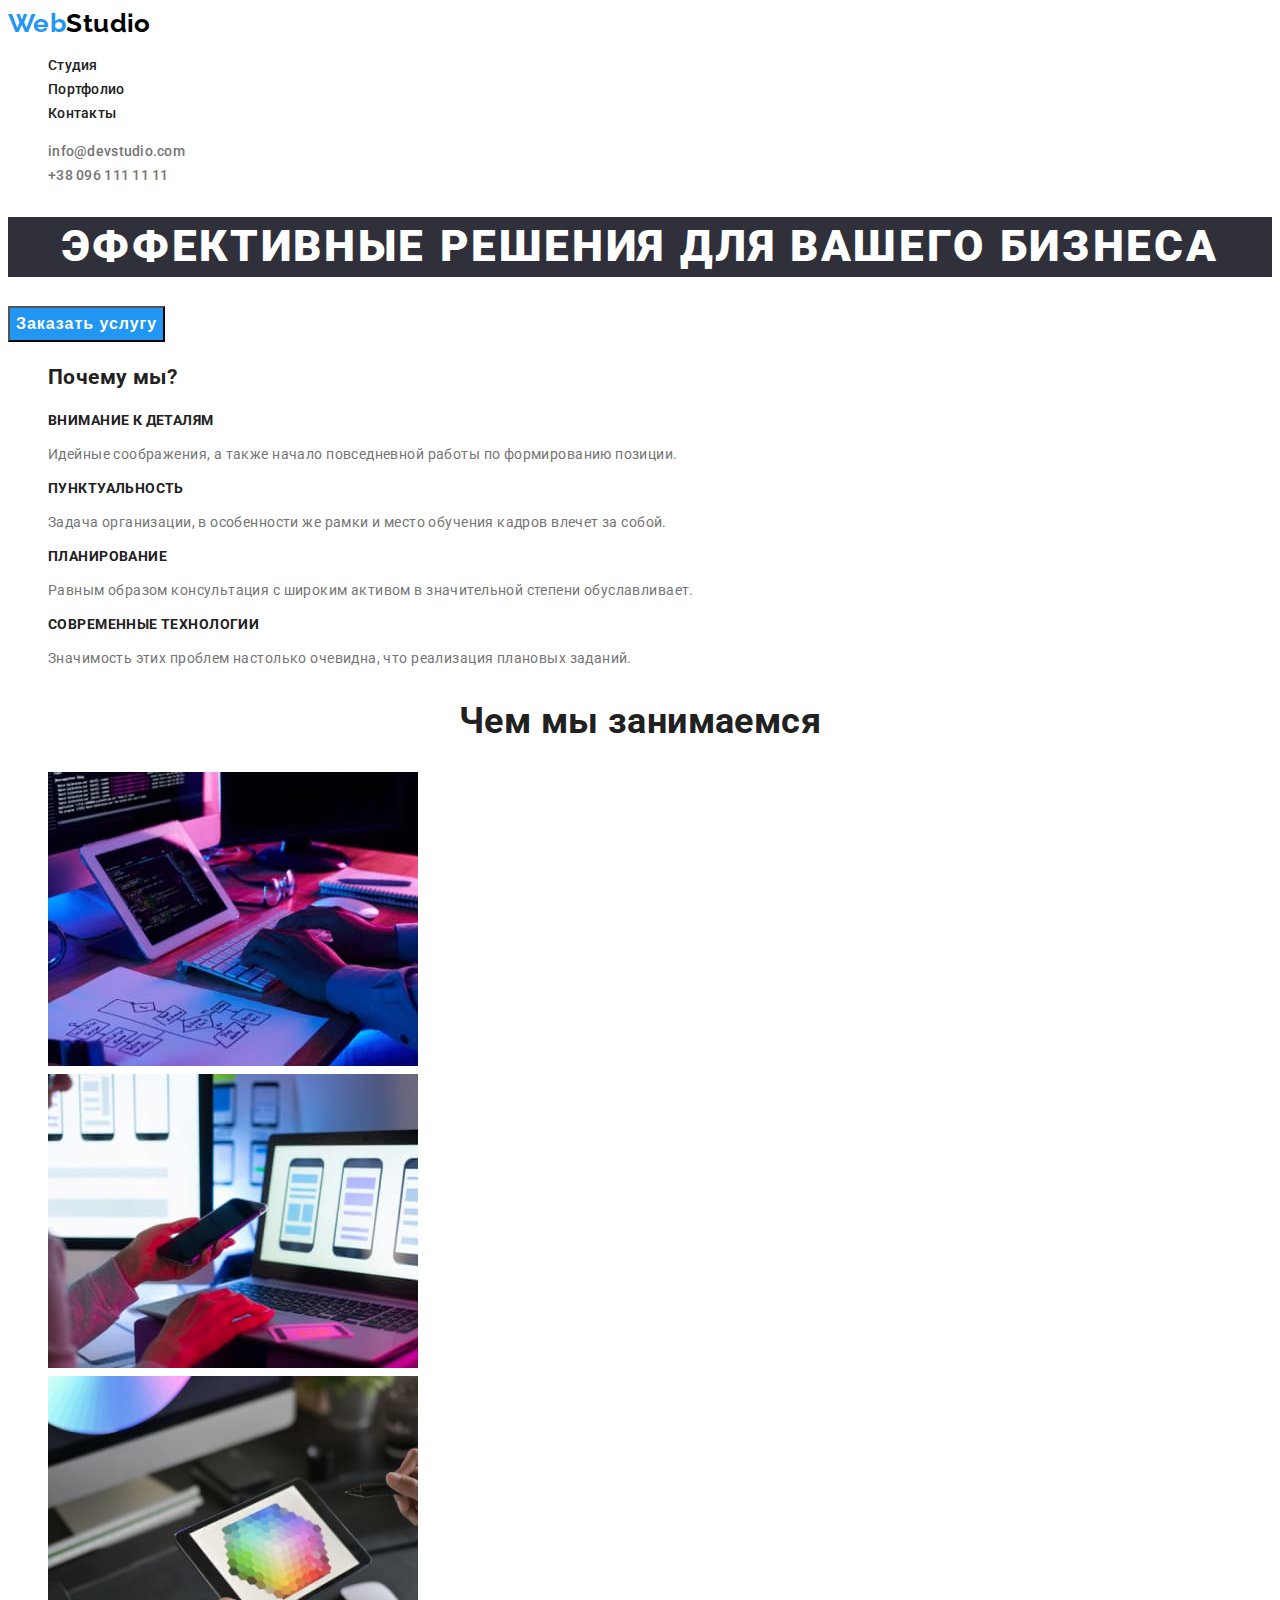
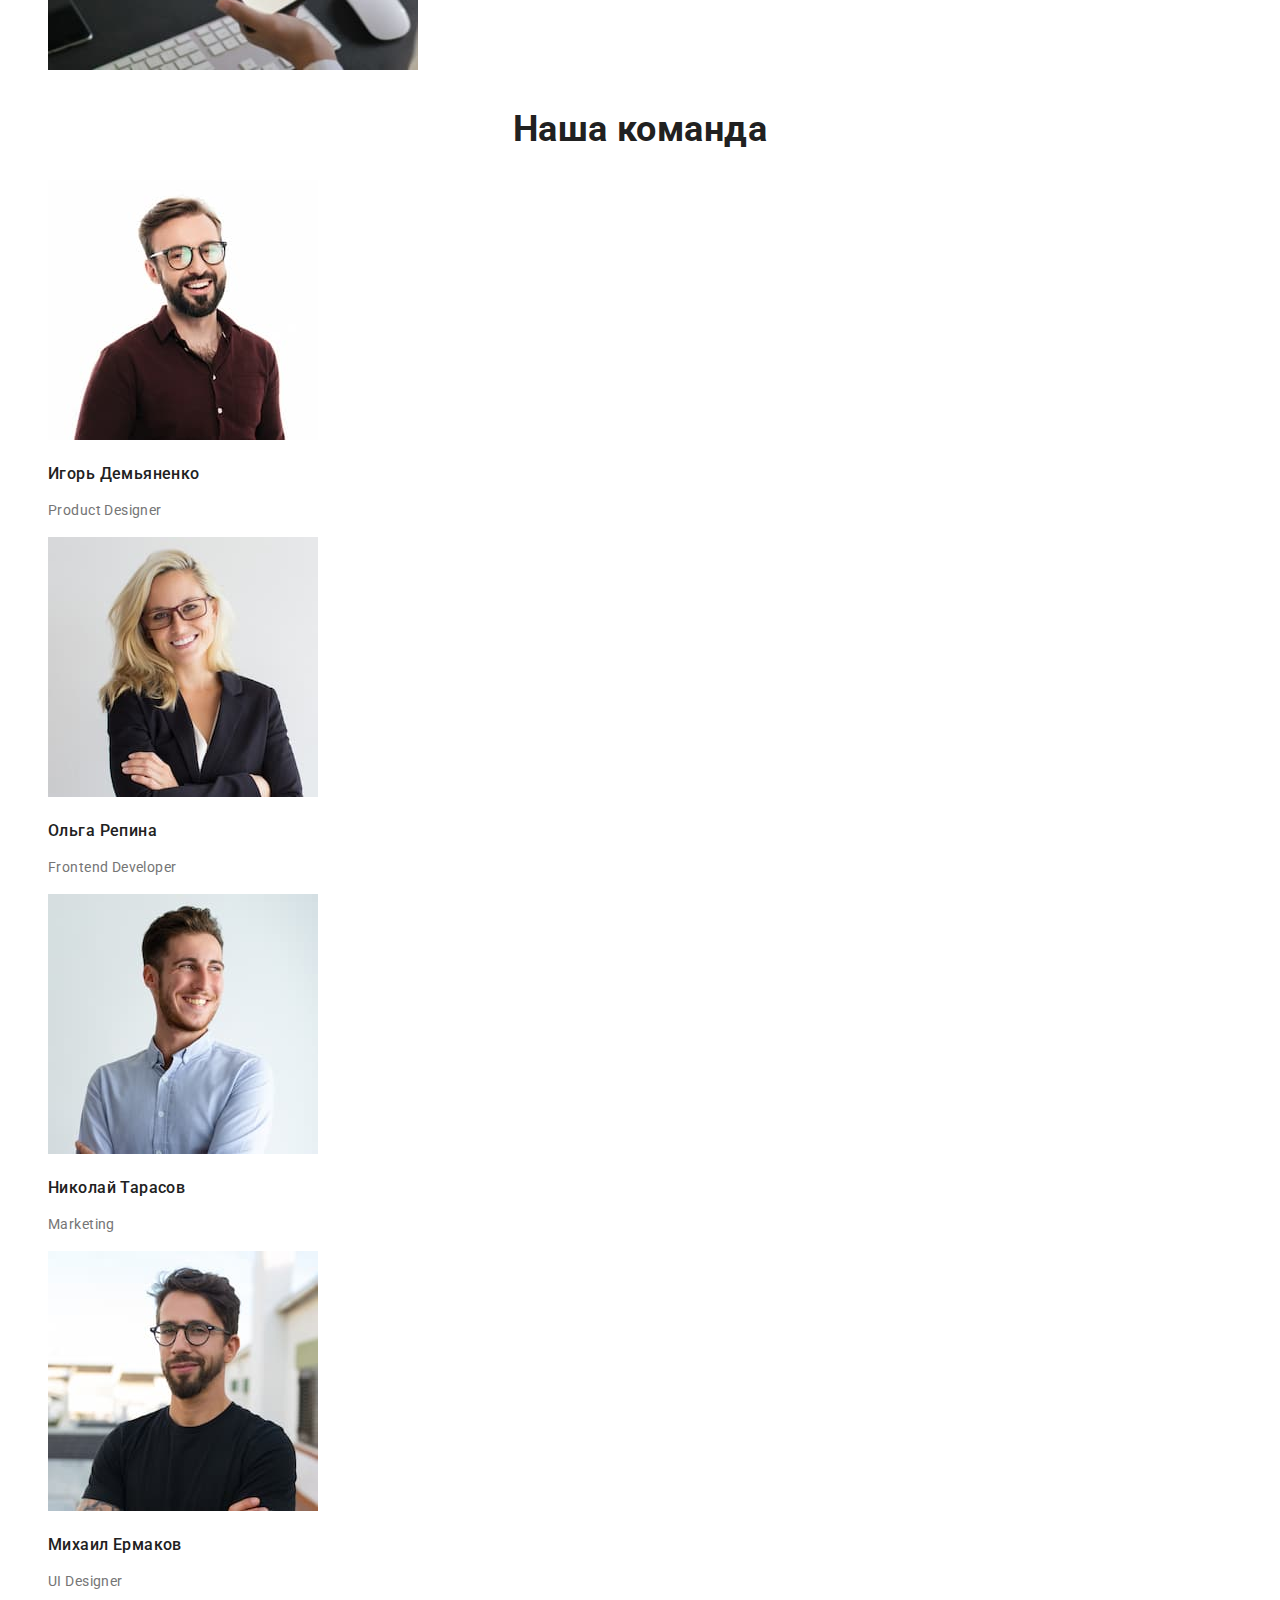
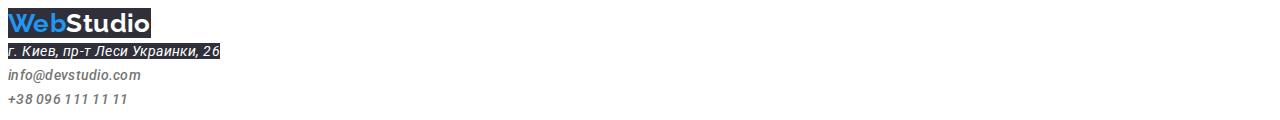
==== index.html @ df5cfd89 "hw#2 starting pack" ====
<!DOCTYPE html>
<html lang="ru">
  <head>
    <meta charset="UTF-8" />
    <meta http-equiv="X-UA-Compatible" content="IE=edge" />
    <meta name="viewport" content="width=device-width, initial-scale=1.0" />
    <title>Document</title>
    <link rel="stylesheet" href="./css/styles.css" />
    <link rel="preconnect" href="https://fonts.googleapis.com" />
    <link rel="preconnect" href="https://fonts.gstatic.com" crossorigin />
    <link
      href="https://fonts.googleapis.com/css2?family=Raleway:wght@700&family=Roboto:wght@400;500;700;900&display=swap"
      rel="stylesheet"
    />
  </head>
  <body>
    <header>
      <nav>
        <a lang="en" class="logo-header" href="#"> <span class="logo-web">Web</span>Studio</a>
        <ul class="navigation">
          <li><a href="index.html">Студия</a></li>
          <li><a href="./portfolio.html">Портфолио</a></li>
          <li><a href="#">Контакты</a></li>
        </ul>
      </nav>
      <ul class="contacts">
        <li><a href="mailto:info@devstudio.com">info@devstudio.com</a></li>
        <li><a href="tel:+380961111111">+38 096 111 11 11</a></li>
      </ul>
    </header>
    <main>
      <!--Hero-->
      <section>
        <h1 class="hero-title">Эффективные решения для вашего бизнеса</h1>
        <button class="button" type="button">Заказать услугу</button>
      </section>
      <!--Переваги-->
      <section>
        <ul>
          <h2>Почему мы?</h2>
          <li>
            <h3 class="advantage">Внимание к деталям</h3>
            <p>Идейные соображения, а также начало повседневной работы по формированию позиции.</p>
          </li>
          <li>
            <h3 class="advantage">Пунктуальность</h3>
            <p>
              Задача организации, в особенности же рамки и место обучения кадров влечет за собой.
            </p>
          </li>
          <li>
            <h3 class="advantage">Планирование</h3>
            <p>
              Равным образом консультация с широким активом в значительной степени обуславливает.
            </p>
          </li>
          <li>
            <h3 class="advantage">Современные технологии</h3>
            <p>Значимость этих проблем настолько очевидна, что реализация плановых заданий.</p>
          </li>
        </ul>
      </section>
      <!--Чем мы занимаемся-->
      <section>
        <h2 class="title">Чем мы занимаемся</h2>
        <ul>
          <li>
            <img
              src="./images/pc-img.jpg"
              width="370"
              height="294"
              alt="сотрудник работает за компьютером"
            />
          </li>
          <li>
            <img
              src="./images/cellphone.jpg"
              width="370"
              height="294"
              alt="сотрудник работает с смартфоном и ноутбуком"
            />
          </li>
          <li>
            <img
              src="./images/tablet.jpg"
              width="370"
              height="294"
              alt="сотрудник рисует на планшете"
            />
          </li>
        </ul>
      </section>
      <!--Наша команда-->
      <section>
        <h2 class="title">Наша команда</h2>
        <ul>
          <li>
            <img
              src="./images/igor-demjanenko.jpg"
              width="270"
              height="260"
              alt="Портрет Игоря Демяненко"
            />
            <h3 class="teammember-name">Игорь Демьяненко</h3>
            <p lang="en">Product Designer</p>
          </li>
          <li>
            <img
              src="./images/olga-repina.jpg"
              width="270"
              height="260"
              alt="Портрет Ольги Репиной"
            />
            <h3 class="teammember-name">Ольга Репина</h3>
            <p lang="en">Frontend Developer</p>
          </li>
          <li>
            <img
              src="./images/nikolaj-tarasov.jpg"
              width="270"
              height="260"
              alt="Портрет Николая Тарасова"
            />
            <h3 class="teammember-name">Hиколай Тарасов</h3>
            <p lang="en">Marketing</p>
          </li>
          <li>
            <img
              src="./images/mihail-ermakov.jpg"
              width="270"
              height="260"
              alt="Портрет Михаила Ермакова"
            />
            <h3 class="teammember-name">Михаил Ермаков</h3>
            <p lang="en">UI Designer</p>
          </li>
        </ul>
      </section>
    </main>
    <footer>
      <address>
        <a class="logo-footer" href="#"><span class="logo-web">Web</span>Studio</a> <br />
        <span class="address"> г. Киев, пр-т Леси Украинки, 26 <br /></span>
        <div class="contacts">
          <a href="mailto:info@devstudio.com">info@devstudio.com</a> <br />
          <a href="tel:+380961111111">+38 096 111 11 11</a>
        </div>
      </address>
    </footer>
  </body>
</html>
---- css/styles.css ----
:root {
  --accent-color: #2196f3;
  --title-color: #212121;
  --text-color: #757575;
  --accent-white: #ffffff;
  --logo-secondary-color: #000000;
  --background-color: #f5f4fa;
}
li {
  list-style-type: none;
}
a {
  text-decoration: none;
}
body {
  color: var(--text-color);
  font-family: 'Roboto', sans-serif;
  letter-spacing: 0.03em;
  font-size: 14px;
  line-height: 1.71;
}
h2,
h3 {
  color: var(--title-color);
}
/* HEADER */
/* Logo */
.logo-header {
  color: var(--logo-secondary-color);
  font-family: 'raleway', sans-serif;
  font-weight: 700;
  font-size: 26px;
  line-height: 1.2;
}
.logo-web {
  color: var(--accent-color);
  font-family: 'raleway', sans-serif;
}

.navigation a {
  color: var(--title-color);
  font-weight: 500;
  font-size: 14px;
  line-height: 1.14;
  letter-spacing: 0.02em;
}
.navigation :focus,
.navigation :hover,
.contacts :hover,
.contacts :focus {
  color: var(--accent-color);
}
.contacts a {
  color: var(--text-color);
  font-weight: 500;
  font-size: 14px;
  line-height: 1.14;
  letter-spacing: 0.02em;
}
/* HERO */
.hero-title {
  color: var(--accent-white);
  background-color: #2f303a;
  font-weight: 900;
  font-size: 44px;
  line-height: 1.36;
  text-align: center;
  letter-spacing: 0.06em;
  text-transform: uppercase;
}
.button {
  color: var(--accent-white);
  background-color: var(--accent-color);
  font-weight: bold;
  font-size: 16px;
  line-height: 1.87;
  align-items: center;
  text-align: center;
  letter-spacing: 0.06em;
}
/* Advantages */
.advantage {
  font-weight: 700;
  font-size: 14px;
  line-height: 1.14;
  text-transform: uppercase;
}
/* What do we do + team */
.title {
  font-weight: 700;
  font-size: 36px;
  line-height: 1.17;
  text-align: center;
}
.teammember-name {
  color: var(--title-color);
  font-weight: 500;
  font-size: 16px;
  line-height: 1.19;
}
/* Portfolio buttons */
.filter {
  color: var(--title-color);
  background-color: var(--background-color);
}
.filter :hover,
.filter :focus {
  color: var(--accent-white);
  background-color: var(--accent-color);
  cursor: pointer;
}
/* Portfolio */
.portfolio-title {
  font-weight: 700;
  font-size: 18px;
  line-height: 2;
  letter-spacing: 0.06em;
}
.portfolio-description {
  font-size: 16px;
  line-height: 1.9;
}

/* FOOTER */
.logo-footer {
  color: var(--accent-white);
  background-color: #2f303a;
  font-family: 'raleway', sans-serif;
  font-weight: 700;
  font-size: 26px;
  line-height: 1.2;
  font-style: normal;
}
.address {
  color: var(--accent-white);
  background-color: #2f303a;
  font-size: 14px;
  line-height: 1.71;
}
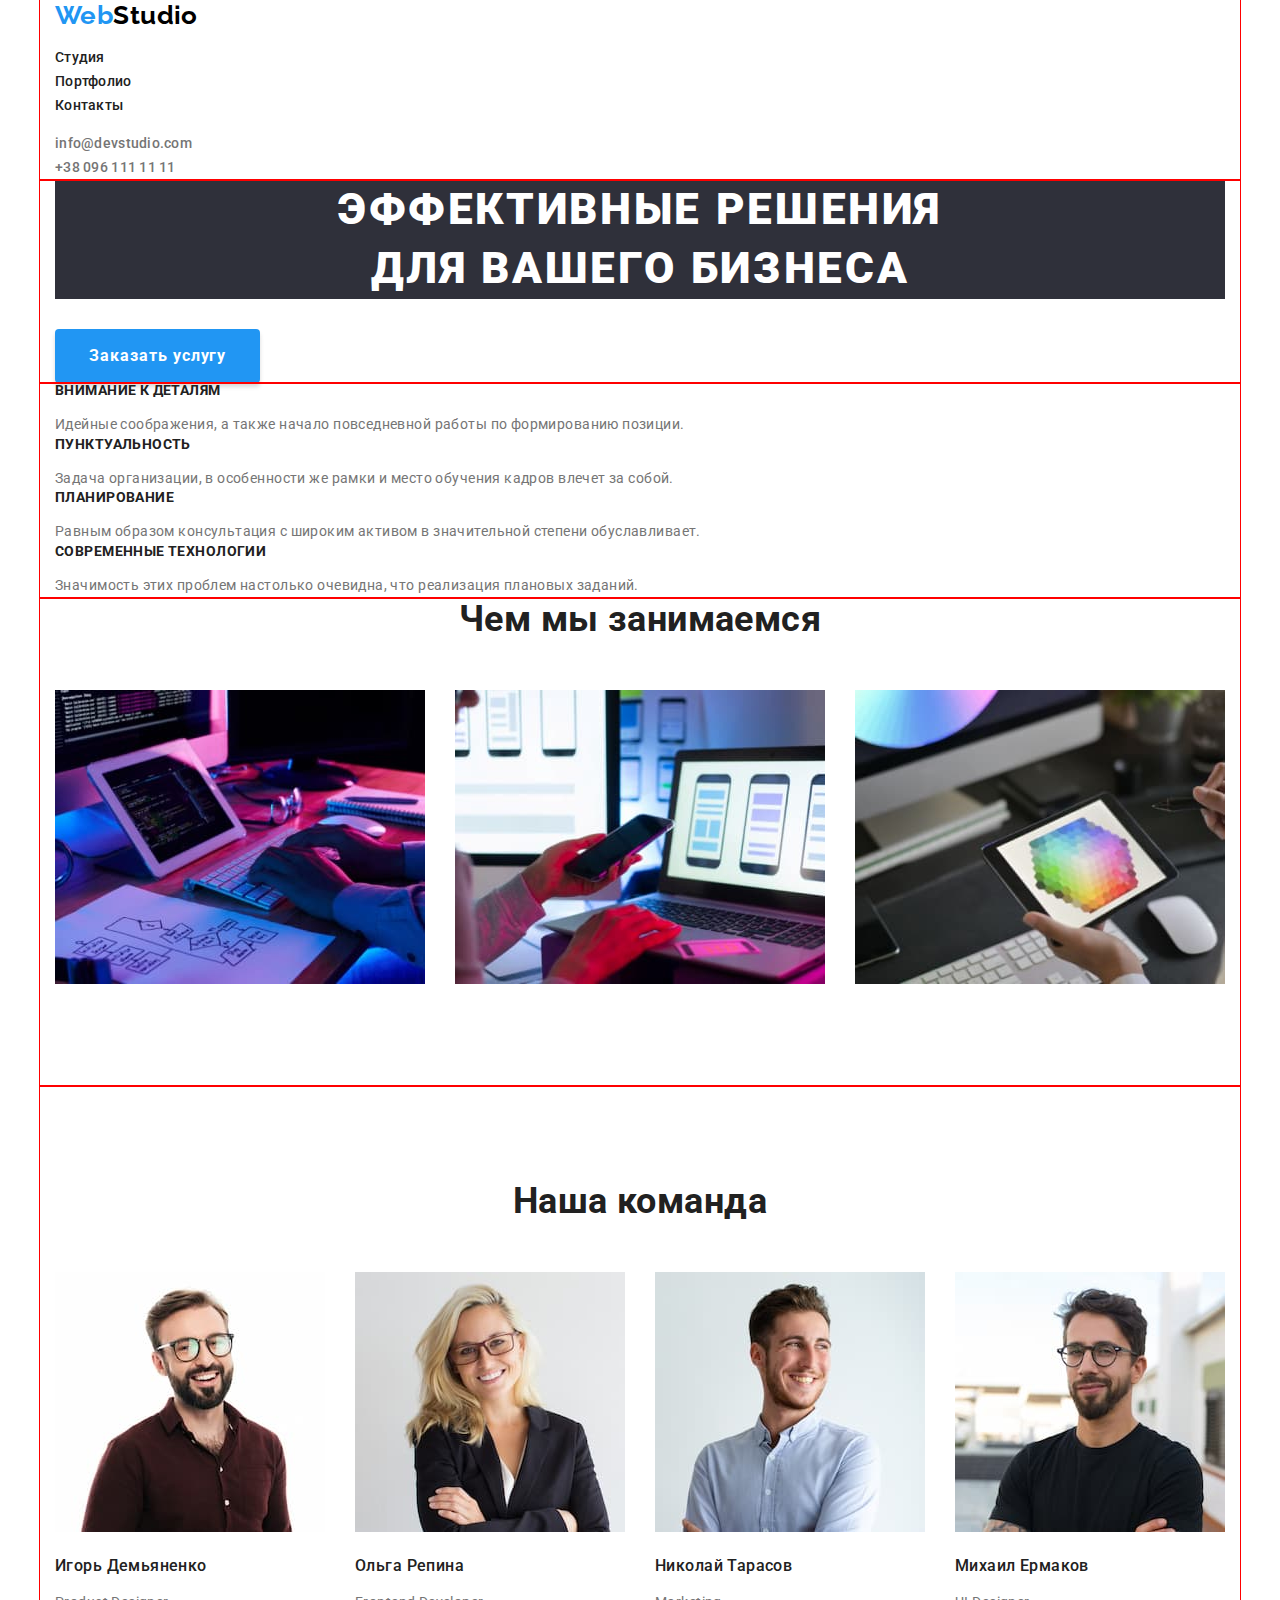
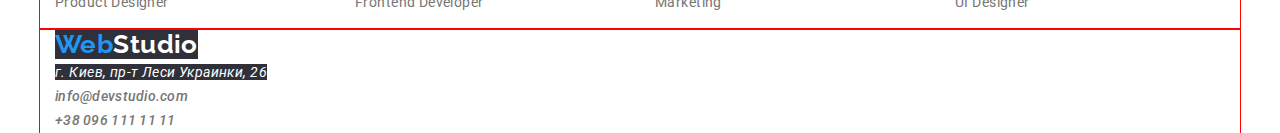
==== commit e9e0f68b: "дз3" ====
--- a/index.html
+++ b/index.html
@@ -5,147 +5,169 @@
     <meta http-equiv="X-UA-Compatible" content="IE=edge" />
     <meta name="viewport" content="width=device-width, initial-scale=1.0" />
     <title>Document</title>
-    <link rel="stylesheet" href="./css/styles.css" />
     <link rel="preconnect" href="https://fonts.googleapis.com" />
     <link rel="preconnect" href="https://fonts.gstatic.com" crossorigin />
     <link
       href="https://fonts.googleapis.com/css2?family=Raleway:wght@700&family=Roboto:wght@400;500;700;900&display=swap"
       rel="stylesheet"
     />
+    <link
+      rel="stylesheet"
+      href="https://cdnjs.cloudflare.com/ajax/libs/modern-normalize/1.1.0/modern-normalize.min.css"
+    />
+    <link rel="stylesheet" href="./css/styles.css" />
   </head>
   <body>
+    <!-- to do: Flex inline + top padding for header -->
     <header>
-      <nav>
-        <a lang="en" class="logo-header" href="#"> <span class="logo-web">Web</span>Studio</a>
-        <ul class="navigation">
-          <li><a href="index.html">Студия</a></li>
-          <li><a href="./portfolio.html">Портфолио</a></li>
-          <li><a href="#">Контакты</a></li>
+      <div class="section">
+        <nav>
+          <a lang="en" class="logo-header" href="#"> <span class="logo-web">Web</span>Studio</a>
+          <ul class="navigation">
+            <li><a href="index.html">Студия</a></li>
+            <li><a href="./portfolio.html">Портфолио</a></li>
+            <li><a href="#">Контакты</a></li>
+          </ul>
+        </nav>
+        <ul class="contacts">
+          <li><a href="mailto:info@devstudio.com">info@devstudio.com</a></li>
+          <li><a href="tel:+380961111111">+38 096 111 11 11</a></li>
         </ul>
-      </nav>
-      <ul class="contacts">
-        <li><a href="mailto:info@devstudio.com">info@devstudio.com</a></li>
-        <li><a href="tel:+380961111111">+38 096 111 11 11</a></li>
-      </ul>
+      </div>
     </header>
     <main>
       <!--Hero-->
-      <section>
-        <h1 class="hero-title">Эффективные решения для вашего бизнеса</h1>
-        <button class="button" type="button">Заказать услугу</button>
+      <section class="hero">
+        <div class="section">
+          <h1 class="hero-title">
+            Эффективные решения <br />
+            для вашего бизнеса
+          </h1>
+          <button class="button" type="button">Заказать услугу</button>
+        </div>
       </section>
       <!--Переваги-->
       <section>
-        <ul>
-          <h2>Почему мы?</h2>
-          <li>
-            <h3 class="advantage">Внимание к деталям</h3>
-            <p>Идейные соображения, а также начало повседневной работы по формированию позиции.</p>
-          </li>
-          <li>
-            <h3 class="advantage">Пунктуальность</h3>
-            <p>
-              Задача организации, в особенности же рамки и место обучения кадров влечет за собой.
-            </p>
-          </li>
-          <li>
-            <h3 class="advantage">Планирование</h3>
-            <p>
-              Равным образом консультация с широким активом в значительной степени обуславливает.
-            </p>
-          </li>
-          <li>
-            <h3 class="advantage">Современные технологии</h3>
-            <p>Значимость этих проблем настолько очевидна, что реализация плановых заданий.</p>
-          </li>
-        </ul>
+        <div class="section">
+          <ul class="advantage-list">
+            <h2 class="advantage-title">Почему мы?</h2>
+            <li>
+              <h3 class="advantage">Внимание к деталям</h3>
+              <p>
+                Идейные соображения, а также начало повседневной работы по формированию позиции.
+              </p>
+            </li>
+            <li>
+              <h3 class="advantage">Пунктуальность</h3>
+              <p>
+                Задача организации, в особенности же рамки и место обучения кадров влечет за собой.
+              </p>
+            </li>
+            <li>
+              <h3 class="advantage">Планирование</h3>
+              <p>
+                Равным образом консультация с широким активом в значительной степени обуславливает.
+              </p>
+            </li>
+            <li>
+              <h3 class="advantage">Современные технологии</h3>
+              <p>Значимость этих проблем настолько очевидна, что реализация плановых заданий.</p>
+            </li>
+          </ul>
+        </div>
       </section>
       <!--Чем мы занимаемся-->
       <section>
-        <h2 class="title">Чем мы занимаемся</h2>
-        <ul>
-          <li>
-            <img
-              src="./images/pc-img.jpg"
-              width="370"
-              height="294"
-              alt="сотрудник работает за компьютером"
-            />
-          </li>
-          <li>
-            <img
-              src="./images/cellphone.jpg"
-              width="370"
-              height="294"
-              alt="сотрудник работает с смартфоном и ноутбуком"
-            />
-          </li>
-          <li>
-            <img
-              src="./images/tablet.jpg"
-              width="370"
-              height="294"
-              alt="сотрудник рисует на планшете"
-            />
-          </li>
-        </ul>
+        <div class="section">
+          <h2 class="title">Чем мы занимаемся</h2>
+          <ul class="work-list">
+            <li>
+              <img
+                src="./images/pc-img.jpg"
+                width="370"
+                height="294"
+                alt="сотрудник работает за компьютером"
+              />
+            </li>
+            <li>
+              <img
+                src="./images/cellphone.jpg"
+                width="370"
+                height="294"
+                alt="сотрудник работает с смартфоном и ноутбуком"
+              />
+            </li>
+            <li>
+              <img
+                src="./images/tablet.jpg"
+                width="370"
+                height="294"
+                alt="сотрудник рисует на планшете"
+              />
+            </li>
+          </ul>
+        </div>
       </section>
       <!--Наша команда-->
       <section>
-        <h2 class="title">Наша команда</h2>
-        <ul>
-          <li>
-            <img
-              src="./images/igor-demjanenko.jpg"
-              width="270"
-              height="260"
-              alt="Портрет Игоря Демяненко"
-            />
-            <h3 class="teammember-name">Игорь Демьяненко</h3>
-            <p lang="en">Product Designer</p>
-          </li>
-          <li>
-            <img
-              src="./images/olga-repina.jpg"
-              width="270"
-              height="260"
-              alt="Портрет Ольги Репиной"
-            />
-            <h3 class="teammember-name">Ольга Репина</h3>
-            <p lang="en">Frontend Developer</p>
-          </li>
-          <li>
-            <img
-              src="./images/nikolaj-tarasov.jpg"
-              width="270"
-              height="260"
-              alt="Портрет Николая Тарасова"
-            />
-            <h3 class="teammember-name">Hиколай Тарасов</h3>
-            <p lang="en">Marketing</p>
-          </li>
-          <li>
-            <img
-              src="./images/mihail-ermakov.jpg"
-              width="270"
-              height="260"
-              alt="Портрет Михаила Ермакова"
-            />
-            <h3 class="teammember-name">Михаил Ермаков</h3>
-            <p lang="en">UI Designer</p>
-          </li>
-        </ul>
+        <div class="section">
+          <h2 class="title team">Наша команда</h2>
+          <ul class="team-list">
+            <li>
+              <img
+                src="./images/igor-demjanenko.jpg"
+                width="270"
+                height="260"
+                alt="Портрет Игоря Демяненко"
+              />
+              <h3 class="teammember-name">Игорь Демьяненко</h3>
+              <p lang="en">Product Designer</p>
+            </li>
+            <li>
+              <img
+                src="./images/olga-repina.jpg"
+                width="270"
+                height="260"
+                alt="Портрет Ольги Репиной"
+              />
+              <h3 class="teammember-name">Ольга Репина</h3>
+              <p lang="en">Frontend Developer</p>
+            </li>
+            <li>
+              <img
+                src="./images/nikolaj-tarasov.jpg"
+                width="270"
+                height="260"
+                alt="Портрет Николая Тарасова"
+              />
+              <h3 class="teammember-name">Hиколай Тарасов</h3>
+              <p lang="en">Marketing</p>
+            </li>
+            <li>
+              <img
+                src="./images/mihail-ermakov.jpg"
+                width="270"
+                height="260"
+                alt="Портрет Михаила Ермакова"
+              />
+              <h3 class="teammember-name">Михаил Ермаков</h3>
+              <p lang="en">UI Designer</p>
+            </li>
+          </ul>
+        </div>
       </section>
     </main>
     <footer>
-      <address>
-        <a class="logo-footer" href="#"><span class="logo-web">Web</span>Studio</a> <br />
-        <span class="address"> г. Киев, пр-т Леси Украинки, 26 <br /></span>
-        <div class="contacts">
-          <a href="mailto:info@devstudio.com">info@devstudio.com</a> <br />
-          <a href="tel:+380961111111">+38 096 111 11 11</a>
-        </div>
-      </address>
+      <div class="section">
+        <address>
+          <a class="logo-footer" href="#"><span class="logo-web">Web</span>Studio</a> <br />
+          <span class="address"> г. Киев, пр-т Леси Украинки, 26 <br /></span>
+          <div class="contacts">
+            <a href="mailto:info@devstudio.com">info@devstudio.com</a> <br />
+            <a href="tel:+380961111111">+38 096 111 11 11</a>
+          </div>
+        </address>
+      </div>
     </footer>
   </body>
 </html>
--- a/css/styles.css
+++ b/css/styles.css
@@ -1,3 +1,12 @@
+html {
+  box-sizing: border-box;
+}
+*,
+*::before,
+*::after {
+  box-sizing: inherit;
+}
+
 :root {
   --accent-color: #2196f3;
   --title-color: #212121;
@@ -6,6 +15,16 @@
   --logo-secondary-color: #000000;
   --background-color: #f5f4fa;
 }
+.section {
+  width: 1200px;
+  margin: 0 auto;
+  outline: 1px solid red;
+  padding-left: 15px;
+  padding-right: 15px;
+}
+ul {
+  padding-left: 0;
+}
 li {
   list-style-type: none;
 }
@@ -23,14 +42,19 @@
 h3 {
   color: var(--title-color);
 }
+section {
+  margin-bottom: 0;
+}
 /* HEADER */
 /* Logo */
+
 .logo-header {
   color: var(--logo-secondary-color);
   font-family: 'raleway', sans-serif;
   font-weight: 700;
   font-size: 26px;
   line-height: 1.2;
+  margin-bottom: 0;
 }
 .logo-web {
   color: var(--accent-color);
@@ -43,6 +67,7 @@
   font-size: 14px;
   line-height: 1.14;
   letter-spacing: 0.02em;
+  margin-bottom: 0;
 }
 .navigation :focus,
 .navigation :hover,
@@ -50,6 +75,10 @@
 .contacts :focus {
   color: var(--accent-color);
 }
+.navigation > li,
+.contacts > li {
+  padding: 0;
+}
 .contacts a {
   color: var(--text-color);
   font-weight: 500;
@@ -57,16 +86,25 @@
   line-height: 1.14;
   letter-spacing: 0.02em;
 }
+.contacts {
+  margin-bottom: 0;
+}
+
 /* HERO */
+.hero {
+  margin-top: 0;
+}
 .hero-title {
   color: var(--accent-white);
-  background-color: #2f303a;
   font-weight: 900;
   font-size: 44px;
   line-height: 1.36;
   text-align: center;
   letter-spacing: 0.06em;
   text-transform: uppercase;
+  margin-bottom: 30;
+  margin-top: 0;
+  background-color: #2f303a;
 }
 .button {
   color: var(--accent-white);
@@ -77,20 +115,49 @@
   align-items: center;
   text-align: center;
   letter-spacing: 0.06em;
+  padding: 10px 32px;
+  border-radius: 4px;
+  box-shadow: 0px 4px 4px rgba(0, 0, 0, 0.15);
+  border-color: transparent;
 }
 /* Advantages */
+.advantage-title {
+  display: none;
+}
+
+.section > ul {
+  margin-top: 0;
+}
 .advantage {
   font-weight: 700;
   font-size: 14px;
   line-height: 1.14;
   text-transform: uppercase;
-}
+  margin-bottom: 10px;
+  margin-top: 0;
+}
+.advantage-list {
+  margin-bottom: 0;
+}
+
+.advantage-list > li > p {
+  margin-bottom: 0;
+}
+
 /* What do we do + team */
 .title {
   font-weight: 700;
   font-size: 36px;
   line-height: 1.17;
   text-align: center;
+  margin-top: 0;
+  margin-bottom: 50px;
+}
+.work-list {
+  display: flex;
+  justify-content: space-between;
+  padding-bottom: 94px;
+  margin-bottom: 0;
 }
 .teammember-name {
   color: var(--title-color);
@@ -98,6 +165,14 @@
   font-size: 16px;
   line-height: 1.19;
 }
+.title.team {
+  padding-top: 94px;
+}
+.team-list {
+  display: flex;
+  justify-content: space-between;
+  margin-bottom: 0;
+}
 /* Portfolio buttons */
 .filter {
   color: var(--title-color);
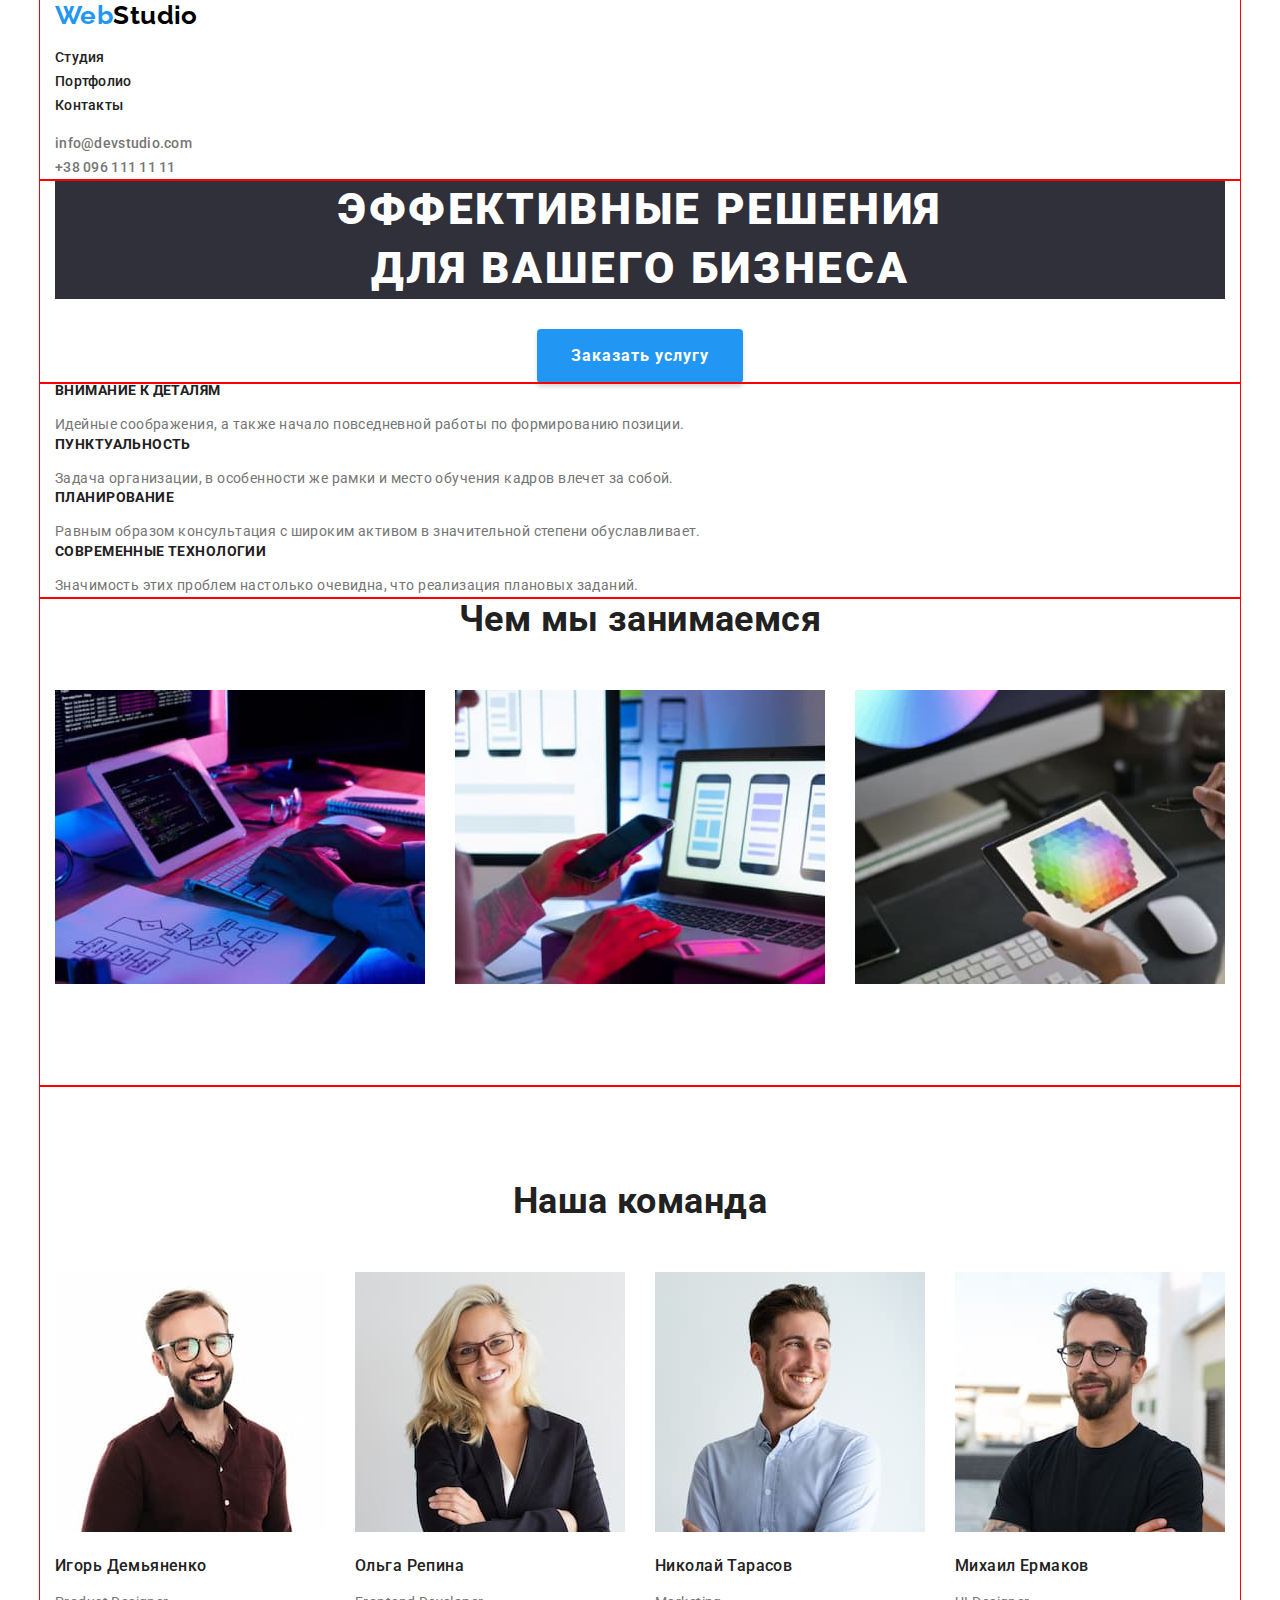
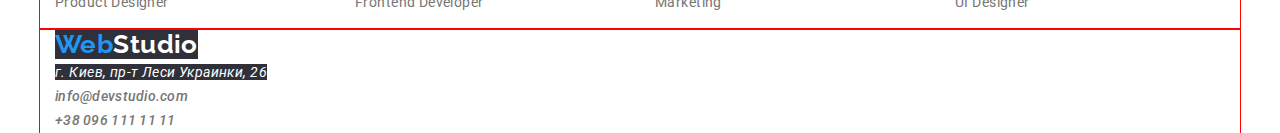
==== commit 03c6ad08: "hw v2.0" ====
--- a/index.html
+++ b/index.html
@@ -18,7 +18,7 @@
     <link rel="stylesheet" href="./css/styles.css" />
   </head>
   <body>
-    <!-- to do: Flex inline + top padding for header -->
+    <!-- to do: Flex inline  -->
     <header>
       <div class="section">
         <nav>
--- a/css/styles.css
+++ b/css/styles.css
@@ -16,7 +16,7 @@
   --background-color: #f5f4fa;
 }
 .section {
-  width: 1200px;
+  max-width: 1200px;
   margin: 0 auto;
   outline: 1px solid red;
   padding-left: 15px;
@@ -112,14 +112,17 @@
   font-weight: bold;
   font-size: 16px;
   line-height: 1.87;
-  align-items: center;
   text-align: center;
   letter-spacing: 0.06em;
   padding: 10px 32px;
   border-radius: 4px;
   box-shadow: 0px 4px 4px rgba(0, 0, 0, 0.15);
   border-color: transparent;
-}
+  display: block;
+  margin-left: auto;
+  margin-right: auto;
+}
+
 /* Advantages */
 .advantage-title {
   display: none;
@@ -177,6 +180,15 @@
 .filter {
   color: var(--title-color);
   background-color: var(--background-color);
+  display: flex;
+  justify-content: center;
+}
+.btn {
+  padding: 6px 22px;
+  box-shadow: 0px 3px 1px rgba(0, 0, 0, 0.1), 0px 1px 2px rgba(0, 0, 0, 0.08),
+    0px 2px 2px rgba(0, 0, 0, 0.12);
+  border-radius: 4px;
+  margin-right: 8px;
 }
 .filter :hover,
 .filter :focus {
@@ -195,7 +207,15 @@
   font-size: 16px;
   line-height: 1.9;
 }
-
+.card-list {
+  margin-bottom: 0;
+  display: flex;
+  flex-wrap: wrap;
+  justify-content: space-between;
+}
+.card-list > li > p {
+  margin-bottom: 0;
+}
 /* FOOTER */
 .logo-footer {
   color: var(--accent-white);
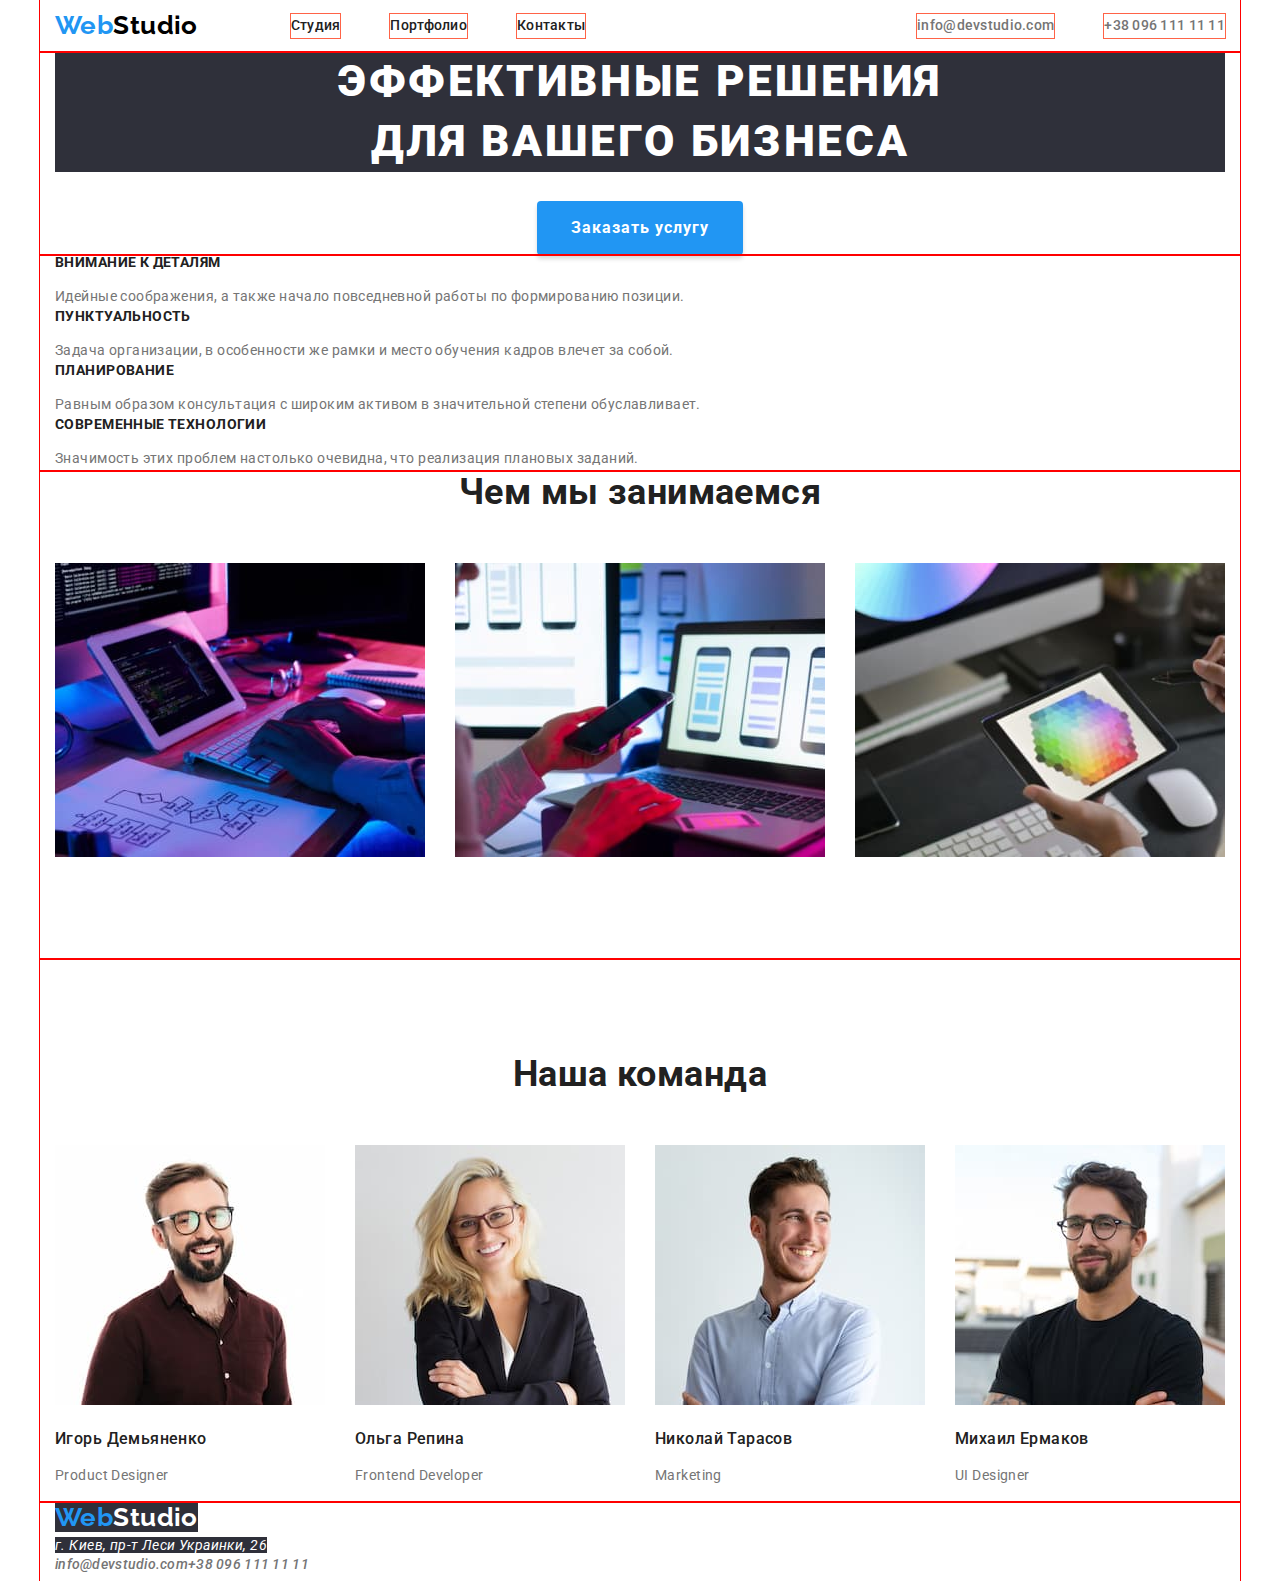
==== commit fa59ae49: "header" ====
--- a/index.html
+++ b/index.html
@@ -21,18 +21,18 @@
     <!-- to do: Flex inline  -->
     <header>
       <div class="section">
-        <nav>
+        <nav class="nav">
           <a lang="en" class="logo-header" href="#"> <span class="logo-web">Web</span>Studio</a>
           <ul class="navigation">
             <li><a href="index.html">Студия</a></li>
             <li><a href="./portfolio.html">Портфолио</a></li>
             <li><a href="#">Контакты</a></li>
           </ul>
+          <ul class="contacts">
+            <li><a href="mailto:info@devstudio.com">info@devstudio.com</a></li>
+            <li><a href="tel:+380961111111">+38 096 111 11 11</a></li>
+          </ul>
         </nav>
-        <ul class="contacts">
-          <li><a href="mailto:info@devstudio.com">info@devstudio.com</a></li>
-          <li><a href="tel:+380961111111">+38 096 111 11 11</a></li>
-        </ul>
       </div>
     </header>
     <main>
--- a/css/styles.css
+++ b/css/styles.css
@@ -47,7 +47,10 @@
 }
 /* HEADER */
 /* Logo */
-
+.nav {
+  display: flex;
+  align-items: center;
+}
 .logo-header {
   color: var(--logo-secondary-color);
   font-family: 'raleway', sans-serif;
@@ -55,10 +58,18 @@
   font-size: 26px;
   line-height: 1.2;
   margin-bottom: 0;
+  margin-right: 93px;
 }
 .logo-web {
   color: var(--accent-color);
   font-family: 'raleway', sans-serif;
+}
+.navigation {
+  display: flex;
+}
+.navigation :last-child,
+.contacts :last-child {
+  margin-right: 0;
 }
 
 .navigation a {
@@ -78,6 +89,13 @@
 .navigation > li,
 .contacts > li {
   padding: 0;
+  margin-right: 50px;
+  outline: 1px solid tomato;
+}
+.navigation > li > a,
+.contacts > li > a {
+  padding-top: 32px;
+  padding-bottom: 32px;
 }
 .contacts a {
   color: var(--text-color);
@@ -87,7 +105,10 @@
   letter-spacing: 0.02em;
 }
 .contacts {
-  margin-bottom: 0;
+  display: flex;
+  margin-top: 0;
+  margin-bottom: 0;
+  margin-left: auto;
 }
 
 /* HERO */
@@ -183,18 +204,23 @@
   display: flex;
   justify-content: center;
 }
+.filter > li {
+  margin-right: 8px;
+  margin-top: 94px;
+}
 .btn {
   padding: 6px 22px;
   box-shadow: 0px 3px 1px rgba(0, 0, 0, 0.1), 0px 1px 2px rgba(0, 0, 0, 0.08),
     0px 2px 2px rgba(0, 0, 0, 0.12);
   border-radius: 4px;
-  margin-right: 8px;
+  border-color: transparent;
 }
 .filter :hover,
 .filter :focus {
   color: var(--accent-white);
   background-color: var(--accent-color);
   cursor: pointer;
+  border-radius: 4px;
 }
 /* Portfolio */
 .portfolio-title {
@@ -232,3 +258,10 @@
   font-size: 14px;
   line-height: 1.71;
 }
+.contacts-footer a {
+  color: var(--text-color);
+  font-weight: 500;
+  font-size: 14px;
+  line-height: 1.14;
+  letter-spacing: 0.02em;
+}
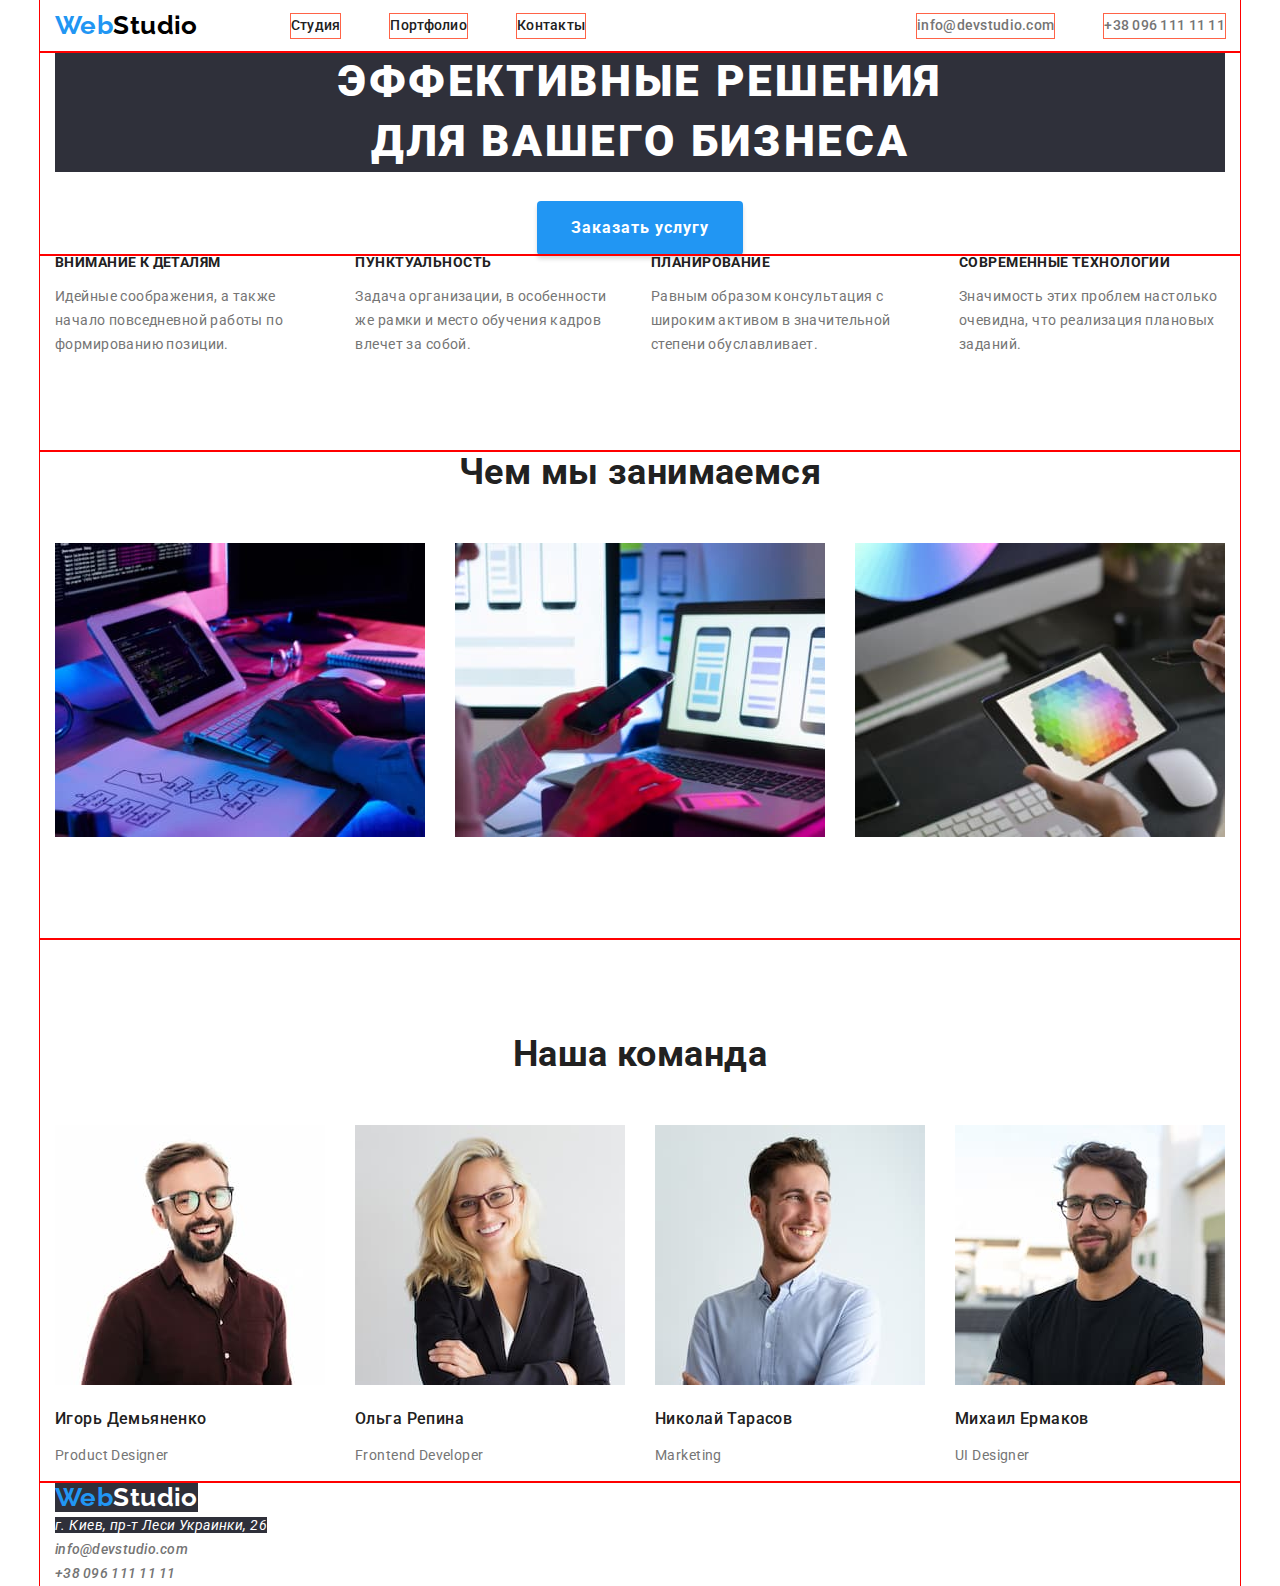
==== commit ae5f090a: "hw v1.0" ====
--- a/index.html
+++ b/index.html
@@ -53,25 +53,27 @@
             <h2 class="advantage-title">Почему мы?</h2>
             <li>
               <h3 class="advantage">Внимание к деталям</h3>
-              <p>
+              <p class="advantage-text">
                 Идейные соображения, а также начало повседневной работы по формированию позиции.
               </p>
             </li>
             <li>
               <h3 class="advantage">Пунктуальность</h3>
-              <p>
+              <p class="advantage-text">
                 Задача организации, в особенности же рамки и место обучения кадров влечет за собой.
               </p>
             </li>
             <li>
               <h3 class="advantage">Планирование</h3>
-              <p>
+              <p class="advantage-text">
                 Равным образом консультация с широким активом в значительной степени обуславливает.
               </p>
             </li>
             <li>
               <h3 class="advantage">Современные технологии</h3>
-              <p>Значимость этих проблем настолько очевидна, что реализация плановых заданий.</p>
+              <p class="advantage-text-last">
+                Значимость этих проблем настолько очевидна, что реализация плановых заданий.
+              </p>
             </li>
           </ul>
         </div>
@@ -79,7 +81,7 @@
       <!--Чем мы занимаемся-->
       <section>
         <div class="section">
-          <h2 class="title">Чем мы занимаемся</h2>
+          <h2 class="title work">Чем мы занимаемся</h2>
           <ul class="work-list">
             <li>
               <img
@@ -162,7 +164,7 @@
         <address>
           <a class="logo-footer" href="#"><span class="logo-web">Web</span>Studio</a> <br />
           <span class="address"> г. Киев, пр-т Леси Украинки, 26 <br /></span>
-          <div class="contacts">
+          <div class="contacts-footer">
             <a href="mailto:info@devstudio.com">info@devstudio.com</a> <br />
             <a href="tel:+380961111111">+38 096 111 11 11</a>
           </div>
--- a/css/styles.css
+++ b/css/styles.css
@@ -161,11 +161,22 @@
   margin-top: 0;
 }
 .advantage-list {
-  margin-bottom: 0;
-}
-
+  display: flex;
+  margin-bottom: 0;
+
+   /* justify-content: space-between; */
+  /* width: calc((100% - 90px) / 4); */ */
+}
+.advantage-text{
+  /* width: calc((100% - 90px) / 4); */
+  justify-content: space-between;
+  margin-right: 30px;
+}
+.advantage-text-last{
+margin-right: 0;
+}
 .advantage-list > li > p {
-  margin-bottom: 0;
+  margin-bottom: 94px;
 }
 
 /* What do we do + team */
@@ -177,11 +188,15 @@
   margin-top: 0;
   margin-bottom: 50px;
 }
+.work {
+  margin-top: 0;
+}
 .work-list {
   display: flex;
   justify-content: space-between;
   padding-bottom: 94px;
   margin-bottom: 0;
+  
 }
 .teammember-name {
   color: var(--title-color);
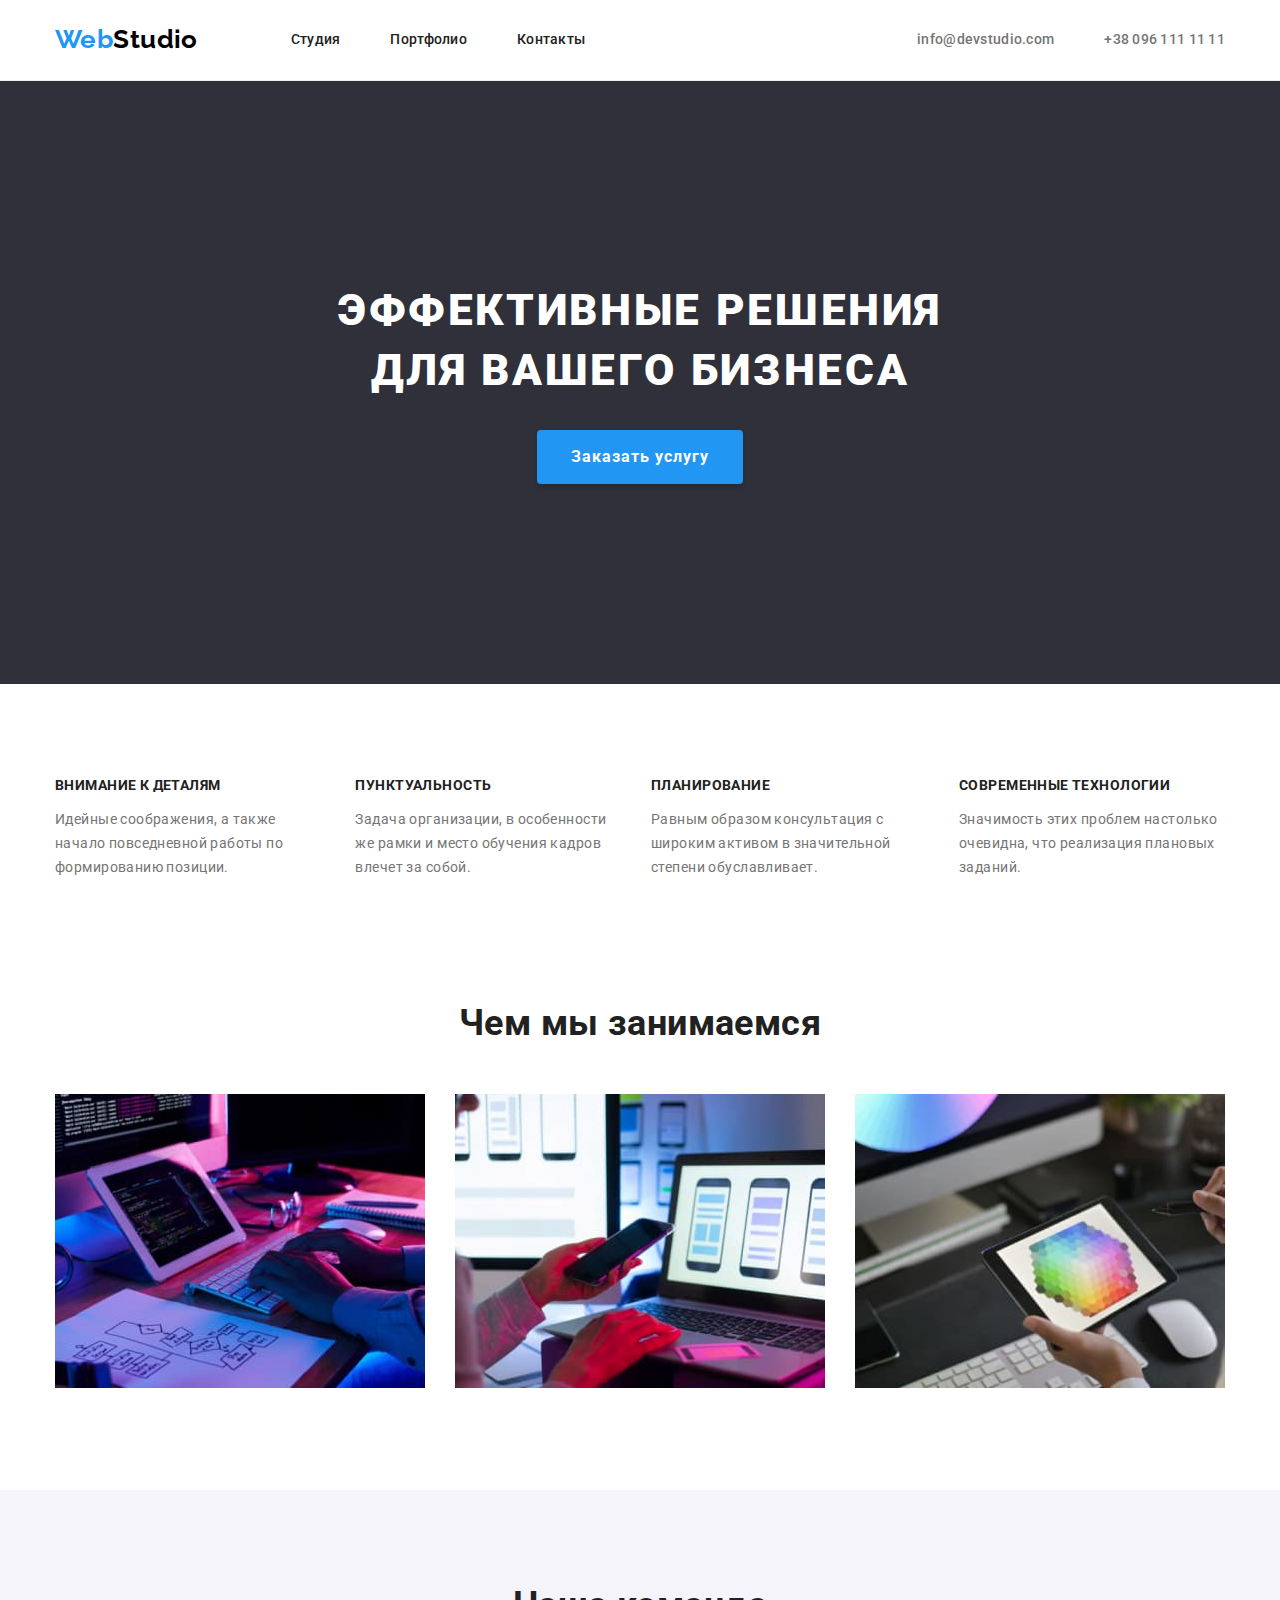
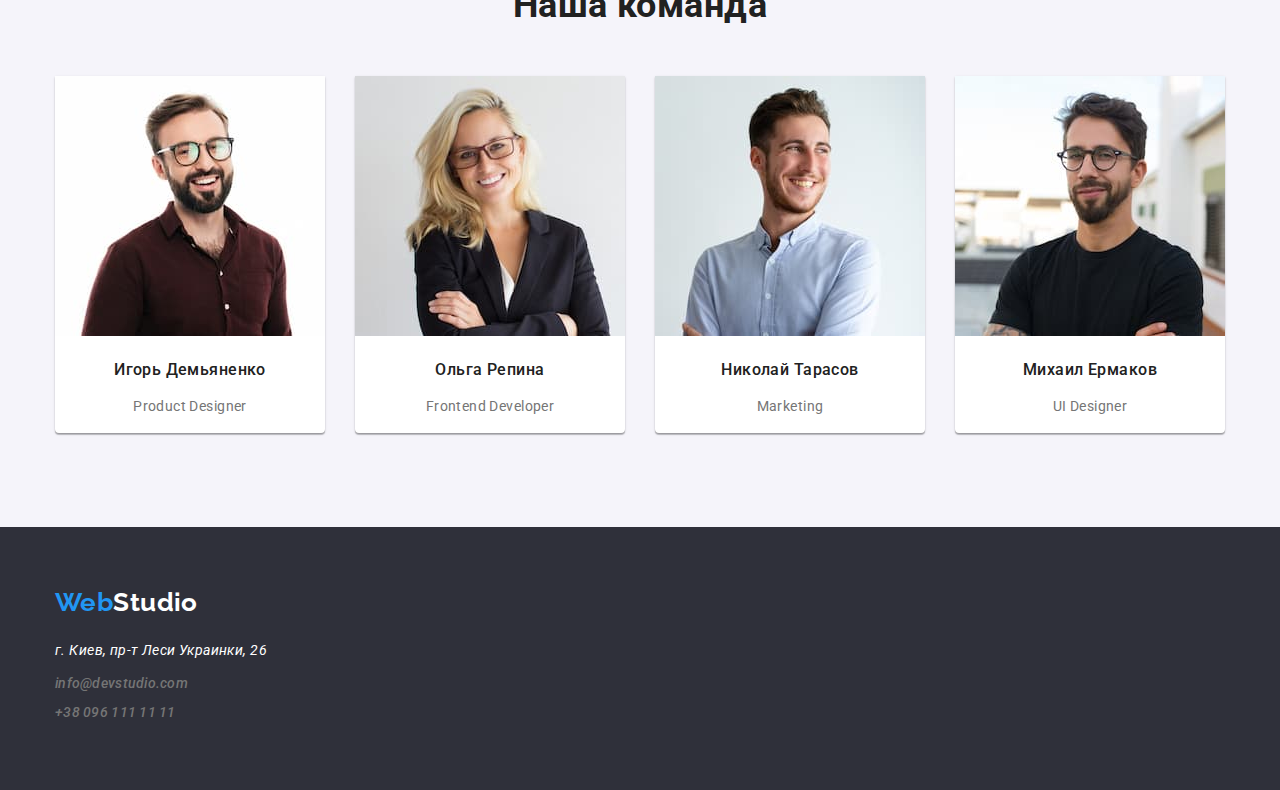
==== commit fb064224: "hw v2.0" ====
--- a/index.html
+++ b/index.html
@@ -20,7 +20,7 @@
   <body>
     <!-- to do: Flex inline  -->
     <header>
-      <div class="section">
+      <div class="container">
         <nav class="nav">
           <a lang="en" class="logo-header" href="#"> <span class="logo-web">Web</span>Studio</a>
           <ul class="navigation">
@@ -38,7 +38,7 @@
     <main>
       <!--Hero-->
       <section class="hero">
-        <div class="section">
+        <div class="container">
           <h1 class="hero-title">
             Эффективные решения <br />
             для вашего бизнеса
@@ -48,7 +48,7 @@
       </section>
       <!--Переваги-->
       <section>
-        <div class="section">
+        <div class="container">
           <ul class="advantage-list">
             <h2 class="advantage-title">Почему мы?</h2>
             <li>
@@ -80,7 +80,7 @@
       </section>
       <!--Чем мы занимаемся-->
       <section>
-        <div class="section">
+        <div class="container">
           <h2 class="title work">Чем мы занимаемся</h2>
           <ul class="work-list">
             <li>
@@ -111,11 +111,11 @@
         </div>
       </section>
       <!--Наша команда-->
-      <section>
-        <div class="section">
+      <section class="team">
+        <div class="container">
           <h2 class="title team">Наша команда</h2>
           <ul class="team-list">
-            <li>
+            <li class="team-list-member">
               <img
                 src="./images/igor-demjanenko.jpg"
                 width="270"
@@ -125,7 +125,7 @@
               <h3 class="teammember-name">Игорь Демьяненко</h3>
               <p lang="en">Product Designer</p>
             </li>
-            <li>
+            <li class="team-list-member">
               <img
                 src="./images/olga-repina.jpg"
                 width="270"
@@ -135,7 +135,7 @@
               <h3 class="teammember-name">Ольга Репина</h3>
               <p lang="en">Frontend Developer</p>
             </li>
-            <li>
+            <li class="team-list-member">
               <img
                 src="./images/nikolaj-tarasov.jpg"
                 width="270"
@@ -145,7 +145,7 @@
               <h3 class="teammember-name">Hиколай Тарасов</h3>
               <p lang="en">Marketing</p>
             </li>
-            <li>
+            <li class="team-list-member">
               <img
                 src="./images/mihail-ermakov.jpg"
                 width="270"
@@ -159,14 +159,16 @@
         </div>
       </section>
     </main>
-    <footer>
-      <div class="section">
+    <footer class="footer">
+      <div class="container">
         <address>
           <a class="logo-footer" href="#"><span class="logo-web">Web</span>Studio</a> <br />
+          <div class="footer-address">
           <span class="address"> г. Киев, пр-т Леси Украинки, 26 <br /></span>
           <div class="contacts-footer">
-            <a href="mailto:info@devstudio.com">info@devstudio.com</a> <br />
-            <a href="tel:+380961111111">+38 096 111 11 11</a>
+            <span class="mail"><a href="mailto:info@devstudio.com">info@devstudio.com</a> <br /></span>
+            <span class="mail"><a href="tel:+380961111111">+38 096 111 11 11</a></span>
+          </div>
           </div>
         </address>
       </div>
--- a/css/styles.css
+++ b/css/styles.css
@@ -14,11 +14,14 @@
   --accent-white: #ffffff;
   --logo-secondary-color: #000000;
   --background-color: #f5f4fa;
-}
-.section {
-  max-width: 1200px;
+  --hero-background-color: #2f303a;
+  --header-border-color: #ececec;
+}
+
+.container {
+  width: 1200px;
   margin: 0 auto;
-  outline: 1px solid red;
+  /* outline: 1px solid red; */
   padding-left: 15px;
   padding-right: 15px;
 }
@@ -43,13 +46,18 @@
   color: var(--title-color);
 }
 section {
-  margin-bottom: 0;
+  /* padding-top: 94px; */
+  padding-bottom: 94px;
 }
 /* HEADER */
+header {
+  border-bottom: 1px solid var(--header-border-color);
+}
 /* Logo */
 .nav {
   display: flex;
   align-items: center;
+  height: 80px;
 }
 .logo-header {
   color: var(--logo-secondary-color);
@@ -90,7 +98,6 @@
 .contacts > li {
   padding: 0;
   margin-right: 50px;
-  outline: 1px solid tomato;
 }
 .navigation > li > a,
 .contacts > li > a {
@@ -114,6 +121,9 @@
 /* HERO */
 .hero {
   margin-top: 0;
+  max-width: 1600px;
+  padding: 200px 0;
+  background-color: var(--hero-background-color);
 }
 .hero-title {
   color: var(--accent-white);
@@ -125,7 +135,6 @@
   text-transform: uppercase;
   margin-bottom: 30;
   margin-top: 0;
-  background-color: #2f303a;
 }
 .button {
   color: var(--accent-white);
@@ -144,12 +153,19 @@
   margin-right: auto;
 }
 
+.button:focus,
+.button:hover {
+  background-color: #188ce8;
+  box-shadow: 0px 4px 4px rgba(0, 0, 0, 0.15);
+  border-radius: 4px;
+}
+
 /* Advantages */
 .advantage-title {
   display: none;
 }
 
-.section > ul {
+.container > ul {
   margin-top: 0;
 }
 .advantage {
@@ -162,21 +178,14 @@
 }
 .advantage-list {
   display: flex;
-  margin-bottom: 0;
-
-   /* justify-content: space-between; */
-  /* width: calc((100% - 90px) / 4); */ */
-}
-.advantage-text{
-  /* width: calc((100% - 90px) / 4); */
+  padding-top: 94px;
+}
+.advantage-text {
   justify-content: space-between;
   margin-right: 30px;
 }
-.advantage-text-last{
-margin-right: 0;
-}
-.advantage-list > li > p {
-  margin-bottom: 94px;
+.advantage-text-last {
+  margin-right: 0;
 }
 
 /* What do we do + team */
@@ -194,9 +203,9 @@
 .work-list {
   display: flex;
   justify-content: space-between;
-  padding-bottom: 94px;
-  margin-bottom: 0;
-  
+  /* padding-bottom: 94px; */
+  margin-bottom: 0;
+  margin-top: 0;
 }
 .teammember-name {
   color: var(--title-color);
@@ -204,6 +213,9 @@
   font-size: 16px;
   line-height: 1.19;
 }
+.team {
+  background-color: var(--background-color);
+}
 .title.team {
   padding-top: 94px;
 }
@@ -211,19 +223,28 @@
   display: flex;
   justify-content: space-between;
   margin-bottom: 0;
+  text-align: center;
+}
+.team-list-member {
+  background-color: #fff;
+  box-shadow: 0px 1px 3px rgba(0, 0, 0, 0.12), 0px 1px 1px rgba(0, 0, 0, 0.14),
+    0px 2px 1px rgba(0, 0, 0, 0.2);
+  border-radius: 0px 0px 4px 4px;
 }
 /* Portfolio buttons */
 .filter {
   color: var(--title-color);
-  background-color: var(--background-color);
+  /* background-color: var(--background-color); */
   display: flex;
   justify-content: center;
+  padding-bottom: 50px;
 }
 .filter > li {
   margin-right: 8px;
   margin-top: 94px;
 }
 .btn {
+  background: #f5f4fa;
   padding: 6px 22px;
   box-shadow: 0px 3px 1px rgba(0, 0, 0, 0.1), 0px 1px 2px rgba(0, 0, 0, 0.08),
     0px 2px 2px rgba(0, 0, 0, 0.12);
@@ -238,6 +259,10 @@
   border-radius: 4px;
 }
 /* Portfolio */
+.portfolio {
+  margin-bottom: -30px;
+  margin-right: -30px;
+}
 .portfolio-title {
   font-weight: 700;
   font-size: 18px;
@@ -253,25 +278,41 @@
   display: flex;
   flex-wrap: wrap;
   justify-content: space-between;
+  flex-basis: calc(100% / 3 - 30px);
 }
 .card-list > li > p {
   margin-bottom: 0;
 }
+.card-list-item {
+  background: #ffffff;
+  border: 1px solid #eeeeee;
+  /* margin-right: 30px; */
+  margin-bottom: 30px;
+  min-width: 370px;
+}
 /* FOOTER */
+.footer {
+  background-color: var(--hero-background-color);
+  padding: 60px 0;
+}
 .logo-footer {
   color: var(--accent-white);
-  background-color: #2f303a;
   font-family: 'raleway', sans-serif;
   font-weight: 700;
   font-size: 26px;
   line-height: 1.2;
   font-style: normal;
 }
+.footer-address {
+  margin-top: 20px;
+}
 .address {
   color: var(--accent-white);
-  background-color: #2f303a;
   font-size: 14px;
   line-height: 1.71;
+}
+.contacts-footer {
+  margin-top: 9px;
 }
 .contacts-footer a {
   color: var(--text-color);
@@ -279,4 +320,9 @@
   font-size: 14px;
   line-height: 1.14;
   letter-spacing: 0.02em;
-}
+  margin-bottom: 9px;
+}
+.mail a {
+  display: inline-block;
+  margin-bottom: 9px;
+}
